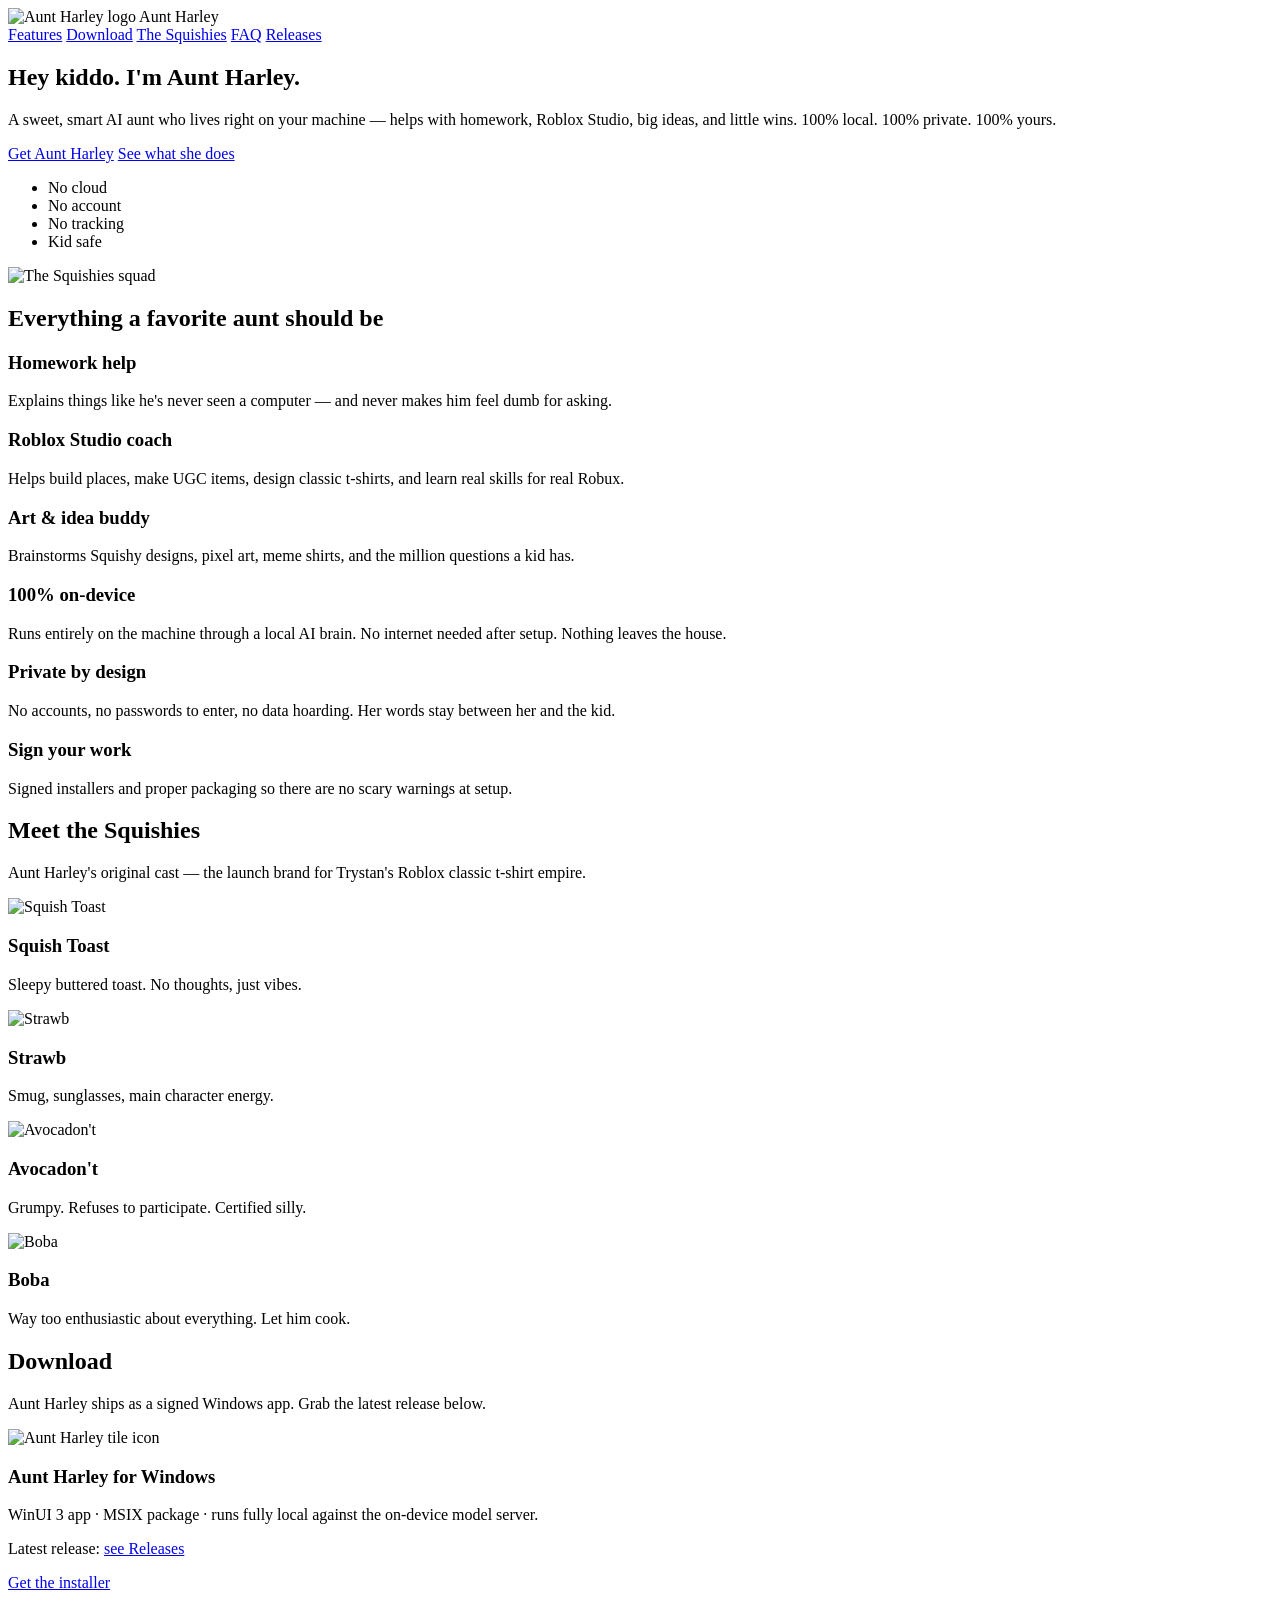
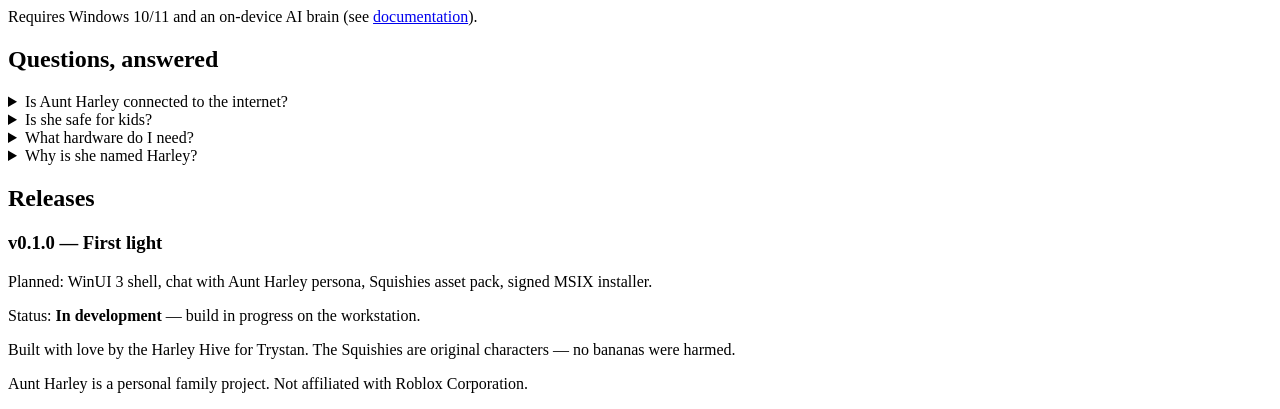
==== index.html @ 1776fe9d "Move site to repo root for GitHub Pages" ====
<!DOCTYPE html>
<html lang="en">
<head>
<meta charset="UTF-8">
<meta name="viewport" content="width=device-width, initial-scale=1.0">
<title>Aunt Harley — Trystan's AI Step-Aunt, 100% Local</title>
<meta name="description" content="Aunt Harley is a sweet, helpful AI companion for kids that runs completely on-device. No cloud, no accounts, no tracking. Built for Trystan with love.">
<link rel="icon" type="image/png" href="/aunt-harley/assets/icons/Square44x44Logo.png">
<link rel="stylesheet" href="/aunt-harley/style.css">
</head>
<body>

<header class="topbar">
  <div class="topbar-inner">
    <img src="/aunt-harley/assets/icons/Square44x44Logo.png" alt="Aunt Harley logo" class="brand-mark">
    <span class="brand-name">Aunt Harley</span>
    <nav>
      <a href="#features">Features</a>
      <a href="#download">Download</a>
      <a href="#squishies">The Squishies</a>
      <a href="#faq">FAQ</a>
      <a href="#releases">Releases</a>
    </nav>
  </div>
</header>

<section class="hero">
  <div class="hero-inner">
    <div class="hero-copy">
      <h1>Hey kiddo. I'm Aunt Harley.</h1>
      <p class="tagline">A sweet, smart AI aunt who lives right on your machine — helps with homework, Roblox Studio, big ideas, and little wins. 100% local. 100% private. 100% yours.</p>
      <div class="hero-cta">
        <a href="#download" class="btn btn-primary">Get Aunt Harley</a>
        <a href="#features" class="btn btn-ghost">See what she does</a>
      </div>
      <ul class="hero-badges">
        <li>No cloud</li>
        <li>No account</li>
        <li>No tracking</li>
        <li>Kid safe</li>
      </ul>
    </div>
    <div class="hero-art">
      <img src="/aunt-harley/assets/mascots/squishies-hero.png" alt="The Squishies squad" class="hero-img">
    </div>
  </div>
</section>

<section id="features" class="section">
  <div class="section-inner">
    <h2>Everything a favorite aunt should be</h2>
    <div class="feature-grid">
      <div class="feature-card">
        <h3>Homework help</h3>
        <p>Explains things like he's never seen a computer — and never makes him feel dumb for asking.</p>
      </div>
      <div class="feature-card">
        <h3>Roblox Studio coach</h3>
        <p>Helps build places, make UGC items, design classic t-shirts, and learn real skills for real Robux.</p>
      </div>
      <div class="feature-card">
        <h3>Art &amp; idea buddy</h3>
        <p>Brainstorms Squishy designs, pixel art, meme shirts, and the million questions a kid has.</p>
      </div>
      <div class="feature-card">
        <h3>100% on-device</h3>
        <p>Runs entirely on the machine through a local AI brain. No internet needed after setup. Nothing leaves the house.</p>
      </div>
      <div class="feature-card">
        <h3>Private by design</h3>
        <p>No accounts, no passwords to enter, no data hoarding. Her words stay between her and the kid.</p>
      </div>
      <div class="feature-card">
        <h3>Sign your work</h3>
        <p>Signed installers and proper packaging so there are no scary warnings at setup.</p>
      </div>
    </div>
  </div>
</section>

<section id="squishies" class="section section-alt">
  <div class="section-inner">
    <h2>Meet the Squishies</h2>
    <p class="section-sub">Aunt Harley's original cast — the launch brand for Trystan's Roblox classic t-shirt empire.</p>
    <div class="squishy-grid">
      <div class="squishy-card">
        <img src="/aunt-harley/assets/mascots/squish-toast.png" alt="Squish Toast">
        <h3>Squish Toast</h3>
        <p>Sleepy buttered toast. No thoughts, just vibes.</p>
      </div>
      <div class="squishy-card">
        <img src="/aunt-harley/assets/mascots/strawb.png" alt="Strawb">
        <h3>Strawb</h3>
        <p>Smug, sunglasses, main character energy.</p>
      </div>
      <div class="squishy-card">
        <img src="/aunt-harley/assets/mascots/avocadont.png" alt="Avocadon't">
        <h3>Avocadon't</h3>
        <p>Grumpy. Refuses to participate. Certified silly.</p>
      </div>
      <div class="squishy-card">
        <img src="/aunt-harley/assets/mascots/boba.png" alt="Boba">
        <h3>Boba</h3>
        <p>Way too enthusiastic about everything. Let him cook.</p>
      </div>
    </div>
  </div>
</section>

<section id="download" class="section">
  <div class="section-inner">
    <h2>Download</h2>
    <p class="section-sub">Aunt Harley ships as a signed Windows app. Grab the latest release below.</p>
    <div class="download-card">
      <div class="download-icon">
        <img src="/aunt-harley/assets/icons/Square150x150Logo.png" alt="Aunt Harley tile icon">
      </div>
      <div class="download-info">
        <h3>Aunt Harley for Windows</h3>
        <p>WinUI 3 app · MSIX package · runs fully local against the on-device model server.</p>
        <p class="small">Latest release: <a href="#releases">see Releases</a></p>
      </div>
      <a href="#releases" class="btn btn-primary">Get the installer</a>
    </div>
    <p class="small section-sub">Requires Windows 10/11 and an on-device AI brain (see <a href="/aunt-harley/docs/BUILD_SPEC.md">documentation</a>).</p>
  </div>
</section>

<section id="faq" class="section section-alt">
  <div class="section-inner">
    <h2>Questions, answered</h2>
    <div class="faq-list">
      <details>
        <summary>Is Aunt Harley connected to the internet?</summary>
        <p>No. After the one-time setup of the local model server, everything runs on-device. No cloud services, no accounts, no data leaves the machine.</p>
      </details>
      <details>
        <summary>Is she safe for kids?</summary>
        <p>Yes. Her whole persona is designed for a young audience — sweet, patient, encouraging, clean. She won't discuss adult topics, and she never asks for personal info.</p>
      </details>
      <details>
        <summary>What hardware do I need?</summary>
        <p>A Windows 10/11 PC with at least 8GB RAM and ~6GB free disk for the local model. Less RAM works with a smaller model.</p>
      </details>
      <details>
        <summary>Why is she named Harley?</summary>
        <p>She's part of the family. A favorite aunt with a bit of sparkle — just the age-appropriate, kid-sweet edition.</p>
      </details>
    </div>
  </div>
</section>

<section id="releases" class="section">
  <div class="section-inner">
    <h2>Releases</h2>
    <div class="release-note">
      <h3>v0.1.0 — First light</h3>
      <p class="small">Planned: WinUI 3 shell, chat with Aunt Harley persona, Squishies asset pack, signed MSIX installer.</p>
      <p class="small">Status: <strong>In development</strong> — build in progress on the workstation.</p>
    </div>
  </div>
</section>

<footer class="footer">
  <div class="footer-inner">
    <p>Built with love by the Harley Hive for Trystan. The Squishies are original characters — no bananas were harmed.</p>
    <p class="small">Aunt Harley is a personal family project. Not affiliated with Roblox Corporation.</p>
  </div>
</footer>

</body>
</html>
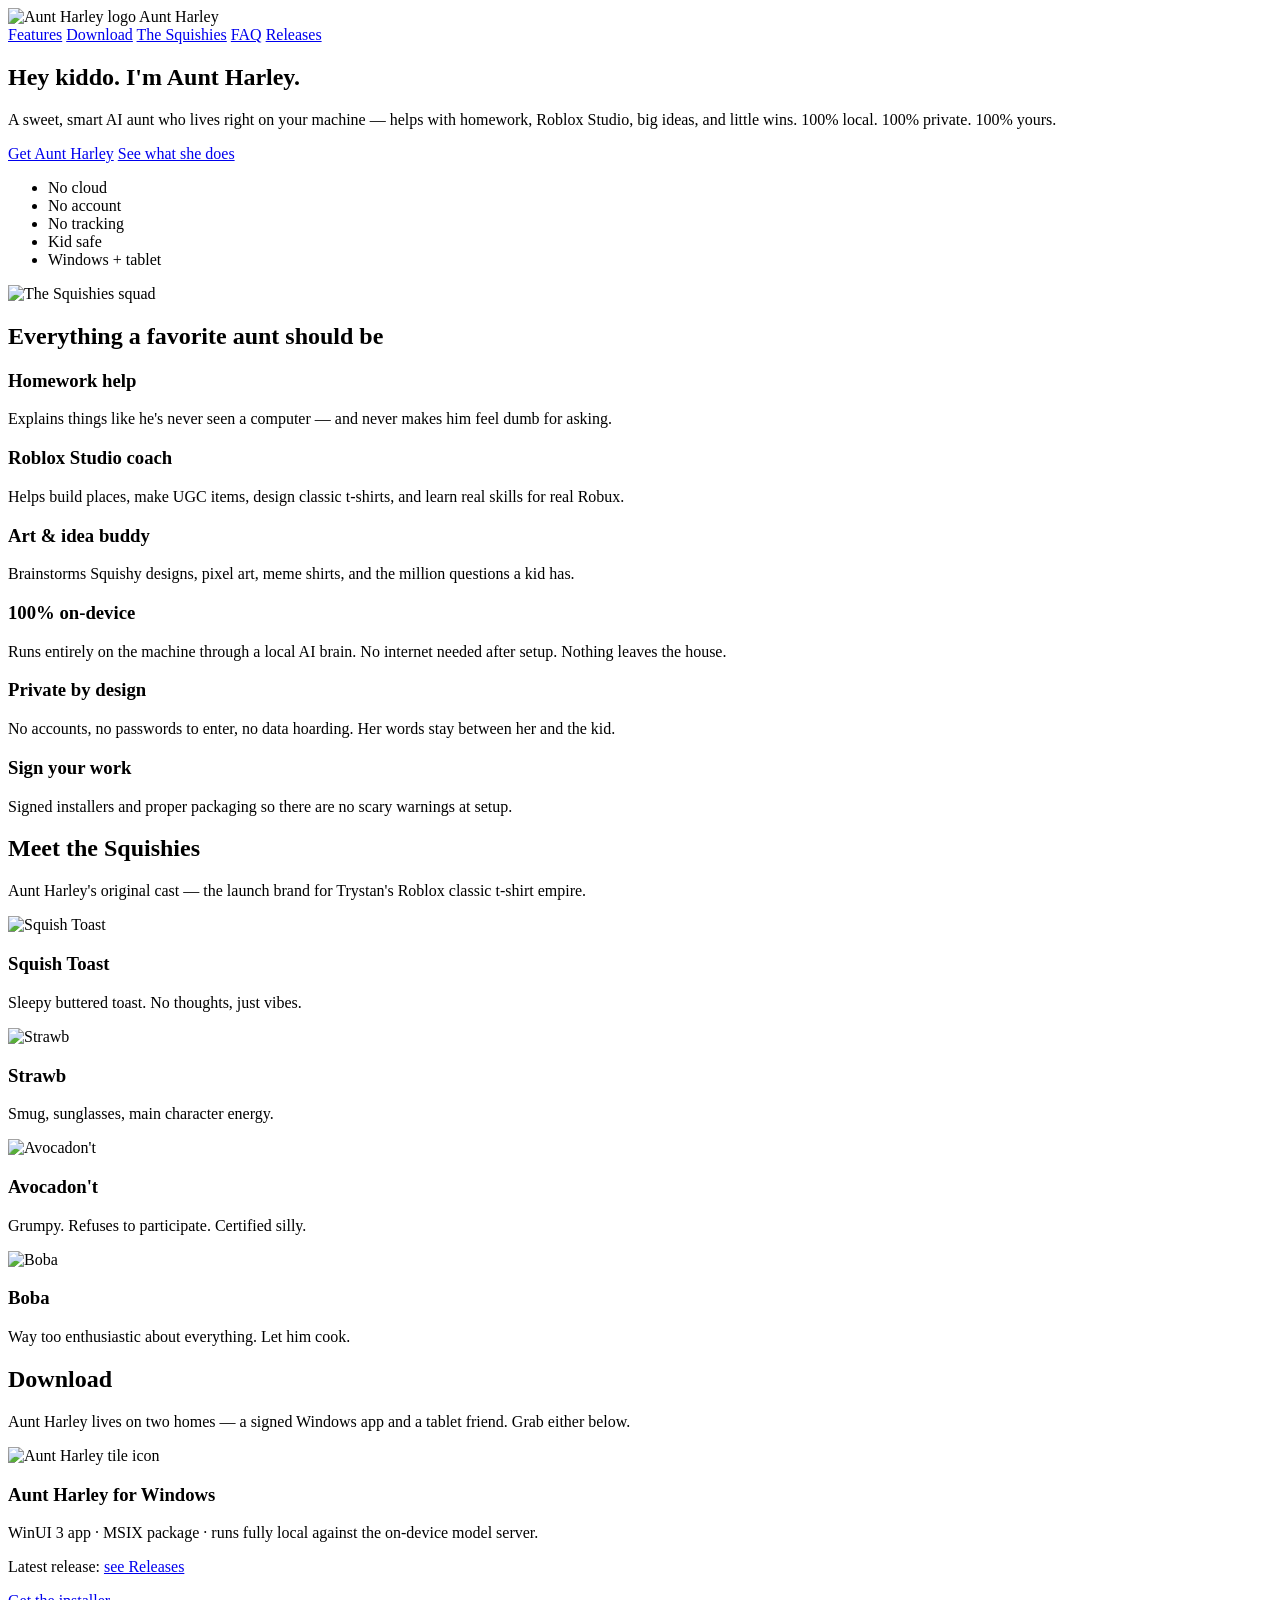
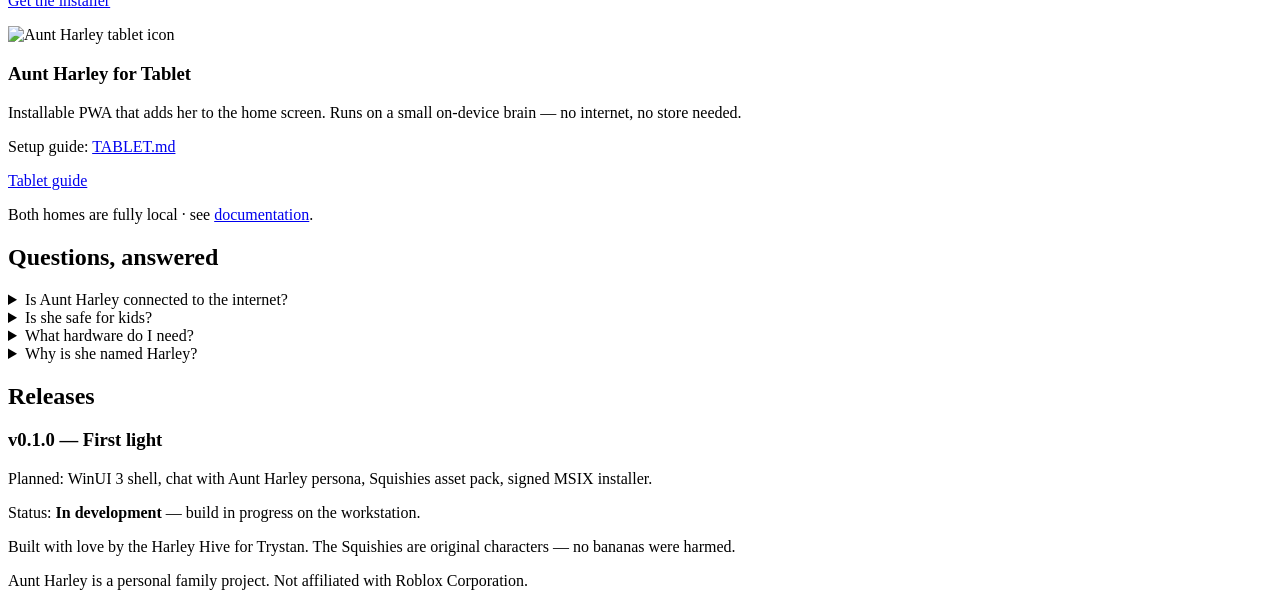
==== commit 809eef62: "Tablet track: Aunt Harley installable PWA (chat.js + persona), PWA icons, TABLET.md setup guide, dua" ====
--- a/index.html
+++ b/index.html
@@ -38,6 +38,7 @@
         <li>No account</li>
         <li>No tracking</li>
         <li>Kid safe</li>
+        <li>Windows + tablet</li>
       </ul>
     </div>
     <div class="hero-art">
@@ -110,7 +111,7 @@
 <section id="download" class="section">
   <div class="section-inner">
     <h2>Download</h2>
-    <p class="section-sub">Aunt Harley ships as a signed Windows app. Grab the latest release below.</p>
+    <p class="section-sub">Aunt Harley lives on two homes — a signed Windows app and a tablet friend. Grab either below.</p>
     <div class="download-card">
       <div class="download-icon">
         <img src="/aunt-harley/assets/icons/Square150x150Logo.png" alt="Aunt Harley tile icon">
@@ -122,7 +123,18 @@
       </div>
       <a href="#releases" class="btn btn-primary">Get the installer</a>
     </div>
-    <p class="small section-sub">Requires Windows 10/11 and an on-device AI brain (see <a href="/aunt-harley/docs/BUILD_SPEC.md">documentation</a>).</p>
+    <div class="download-card" style="margin-top:16px;">
+      <div class="download-icon">
+        <img src="/aunt-harley/assets/pwa/icon-192.png" alt="Aunt Harley tablet icon">
+      </div>
+      <div class="download-info">
+        <h3>Aunt Harley for Tablet</h3>
+        <p>Installable PWA that adds her to the home screen. Runs on a small on-device brain — no internet, no store needed.</p>
+        <p class="small">Setup guide: <a href="/aunt-harley/docs/TABLET.md">TABLET.md</a></p>
+      </div>
+      <a href="/aunt-harley/docs/TABLET.md" class="btn btn-primary">Tablet guide</a>
+    </div>
+    <p class="small section-sub">Both homes are fully local · see <a href="/aunt-harley/docs/BUILD_SPEC.md">documentation</a>.</p>
   </div>
 </section>
 
